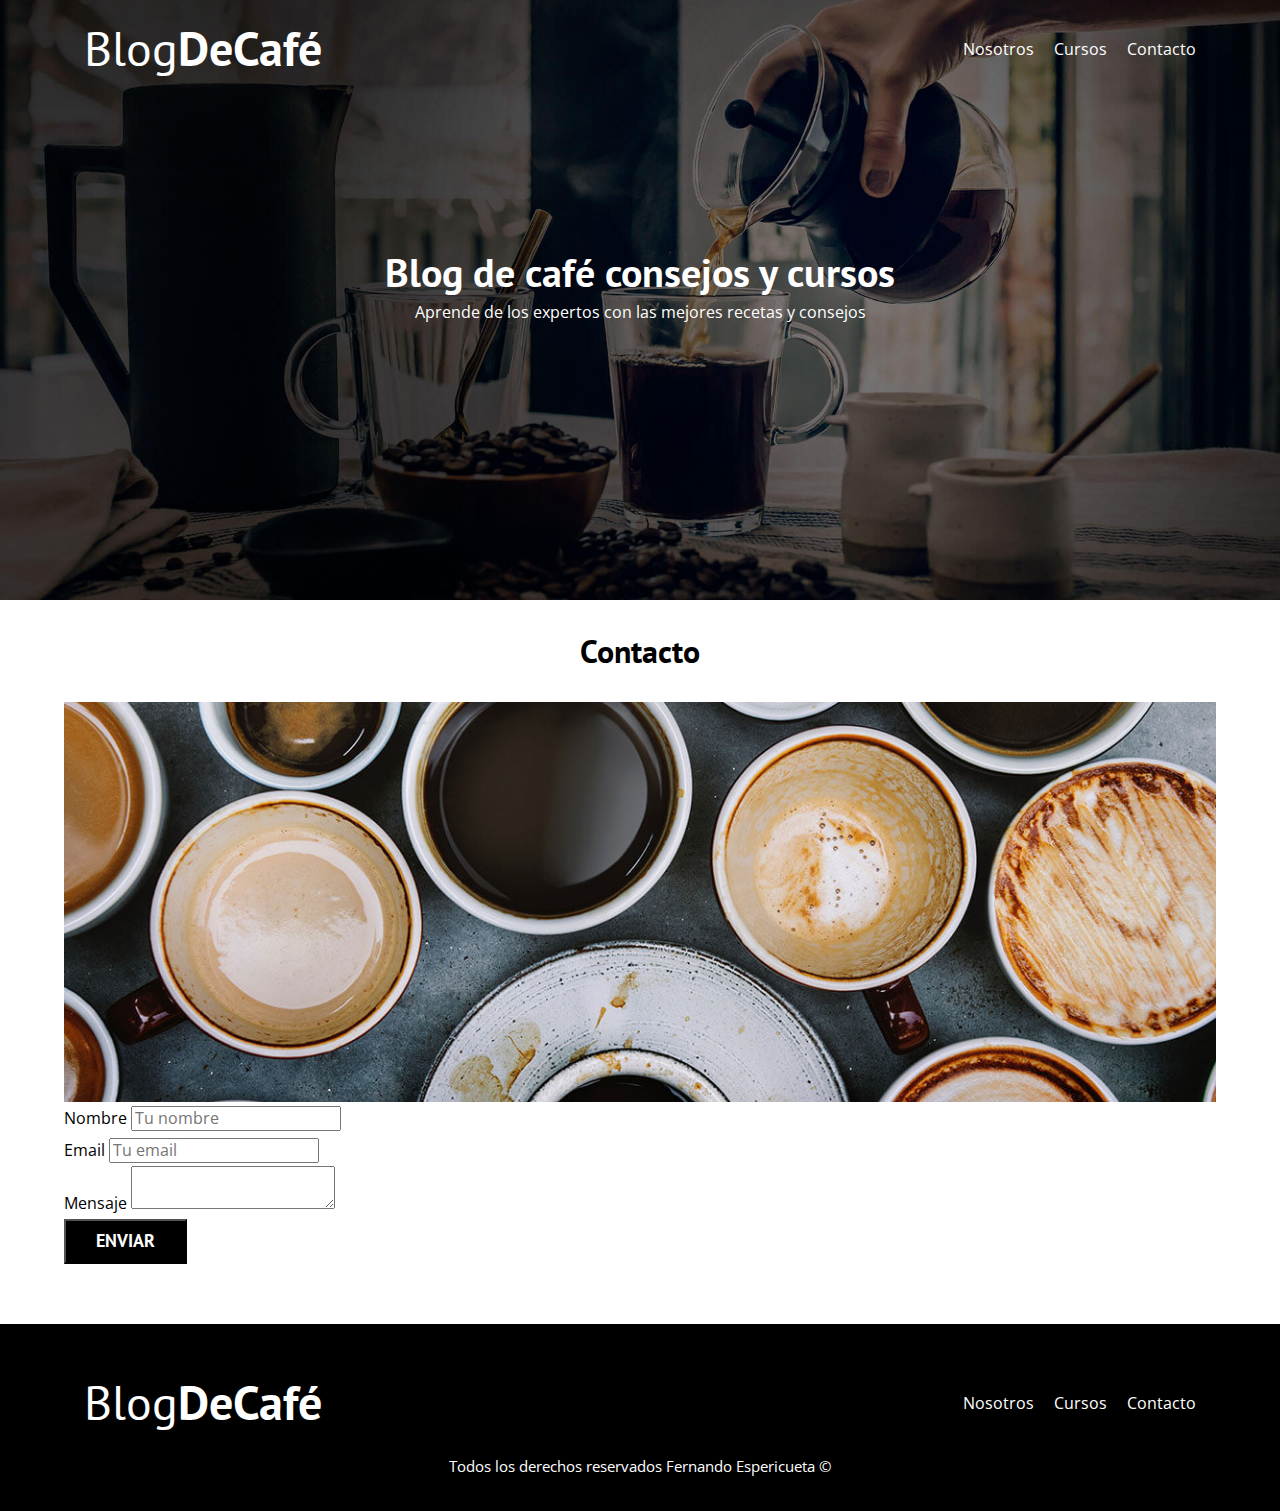
==== contacto.html @ 7c95ba6c "HTML para la página de contacto" ====
<!DOCTYPE html>
<html lang="en">

<head>
    <meta charset="UTF-8">
    <meta http-equiv="X-UA-Compatible" content="IE=edge">
    <meta name="viewport" content="width=device-width, initial-scale=1.0">
    <title>Blog de café</title>
    <link rel="stylesheet" href="/css/normalize.css">
    <link rel="preconnect" href="https://fonts.googleapis.com">
    <link rel="preconnect" href="https://fonts.gstatic.com" crossorigin>
    <link href="https://fonts.googleapis.com/css2?family=Open+Sans&family=PT+Sans:wght@400;700&display=swap"
        rel="stylesheet">
    <link rel="stylesheet" href="/css/style.css">
</head>

<body>
    <header class="header">
        <div class="contenedor">
            <div class="barra">
                <a class="logo" href="index.html">
                    <h1 class="logo__nombre no-margin centrar-texto">Blog<span class="logo__bold">DeCafé</span></h1>
                </a>
                <nav class="navegacion centrar-texto">
                    <a href="nosotros.html" class="navegacion__enlace">Nosotros</a>
                    <a href="cursos.html" class="navegacion__enlace">Cursos</a>
                    <a href="contacto.html" class="navegacion__enlace">Contacto</a>
                </nav>
            </div>
        </div>
        <div class="header__texto centrar-texto">
            <h2 class="no-margin">Blog de café consejos y cursos</h2>
            <p class="no-margin">Aprende de los expertos con las mejores recetas y consejos</p>
        </div>
    </header>

    <main class="contenedor">
        <h3 class="centrar-texto">Contacto</h3>

        <div class="contacto-bg"></div>

        <form class="formulario">
            <div class="campo">
                <label for="nombre">Nombre</label>
                <input type="text" placeholder="Tu nombre" id="nombre">
            </div>

            <div class="campo">
                <label for="email">Email</label>
                <input type="email" placeholder="Tu email" id="email">
            </div>

            <div class="campo">
                <label for="mensaje">Mensaje</label>
                <textarea id="mensaje"></textarea>
            </div>

            <div class="campo">
                <input type="submit" value="enviar" class="boton boton--primario">
            </div>
        </form>

    </main>

    <footer class="footer">
        <div class="contenedor">
            <div class="barra">
                <a class="logo" href="index.html">
                    <h1 class="logo__nombre no-margin centrar-texto">Blog<span class="logo__bold">DeCafé</span></h1>
                </a>
                <nav class="navegacion centrar-texto">
                    <a href="nosotros.html" class="navegacion__enlace">Nosotros</a>
                    <a href="cursos.html" class="navegacion__enlace">Cursos</a>
                    <a href="contacto.html" class="navegacion__enlace">Contacto</a>
                </nav>
            </div>
        </div>
        <p class="centrar-texto derechos">Todos los derechos reservados Fernando Espericueta ©</p>
    </footer>

</body>

</html>
---- css/style.css ----
:root {
    --fuenteHeading: 'PT Sans', sans-serif;
    --fuenteParrafos: 'Open Sans', sans-serif;
    
    --primario: #784D3C;
    --claro: #E1E1E1;
    --blanco: #FFF;
    --negro: #000;   
}

html {
    box-sizing: border-box;
    font-size: 62.5%;
}

*, *:before, *:after {
    box-sizing: inherit;
}

body {
    font-family: var(--fuenteParrafos);
    font-size: 1.6rem;
    line-height: 2;
}

/* Globales */

.contenedor {
    width: min(90%, 120rem);
    margin: 0 auto;
}

a {
    text-decoration: none;
}

h1, h2, h3, h4 {
    font-family: var(--fuenteHeading);
    line-height: 1.2;
}

h1 {
    font-size: 4.8rem;
}

h2 {
    font-size: 4rem;
}

h3 {
    font-size: 3.2rem;
}

h4 {
    font-size: 2.8rem;
}

img {
    max-width: 100%;
}

/* Utilidades */
.no-margin {
    margin: 0;
}

.no-padding {
    padding: 0;
}

.centrar-texto {
    text-align: center;
}

.header {
    background-image: url(/img/banner.jpg);
    height: 60rem;
    background-size: cover;
    background-repeat: no-repeat;
    background-position: center center;
}

.header__texto {
    color: var(--blanco);
    margin: 5rem;
}

@media (min-width: 768px) {
    .header__texto {
        margin-top: 15rem;
    }
}

@media (min-width: 768px) {
    .barra {
        display: flex;
        align-items: center;
        justify-content: space-between;
    }
}

.barra {
    padding: 2rem;
}

.logo {
    color: var(--blanco);
}

.logo__nombre {
    font-weight: normal;
}

.logo__bold {
    font-weight: bold;
}

.navegacion__enlace {
    display: block;
    gap: 1rem;
    font-size: 1.8;
    color: var(--blanco);
}

@media (min-width: 768px) {
    .navegacion {
        display: flex;
        gap: 2rem;
    }
}

@media (min-width: 768px) {
    .contenido-principal {
        display: grid;
        grid-template-columns: 2fr 1fr;
        column-gap: 4rem;
    }
}

.entrada {
    border-bottom: 1px solid var(--claro);
    margin-bottom: 2rem;
}

.entrada:last-of-type {
    border: none;
    margin-bottom: 0;
}

.boton {
    display: block;
    font-family: var(--fuenteHeading);
    color: var(--blanco);
    text-align: center;
    padding: 1rem 3rem;
    font-size: 1.8rem;
    text-transform: uppercase;
    font-weight: bold;
    margin-bottom: 2rem;
}

@media (min-width: 768px) {
    .boton {
        display: inline-block;
    }
}

.boton--primario {
    background-color: var(--negro);
}

.boton--secundario {
    background-color: var(--primario);
}

.cursos {
    list-style: none;
}

.widget-curso {
    margin-bottom: 2rem;
    border-bottom: 1px solid var(--claro);
}

.widget-curso:last-of-type {
    border: none;
    margin-bottom: 0;
}

.widget-curso__label {
    font-family: var(--fuenteHeading);
    font-weight: bold;
}

.widget-curso__info {
    font-weight: normal;
}

.widget-curso__label,
.widget-curso__info {
    font-size: 2rem;
}

.footer {
    background-color: var(--negro);
    padding: 3rem 0;
    margin-top: 4rem;
}

/* Sobre nosotros */

@media (min-width: 768px) {
    .sobre-nosotros {
        display: grid;
        grid-template-columns: 1fr 1fr;
        column-gap: 2rem;
    }
}

/* Curso */

@media (min-width: 768px) {
    .curso {
        display: grid;
        grid-template-columns: 1fr 2fr;
        column-gap: 2rem;
    }
}

.curso {
    padding: 3rem 0;
    border-bottom: 1px solid var(--claro);
}

.curso:last-of-type {
    border: none;
}

.contacto-bg {
    background-image: url(/img/contacto.jpg);
    height: 40rem;
    background-size: cover;
    background-repeat: no-repeat;
}

.derechos {
    color: var(--blanco);
    font-size: 1.5rem;
    margin: 0;
}
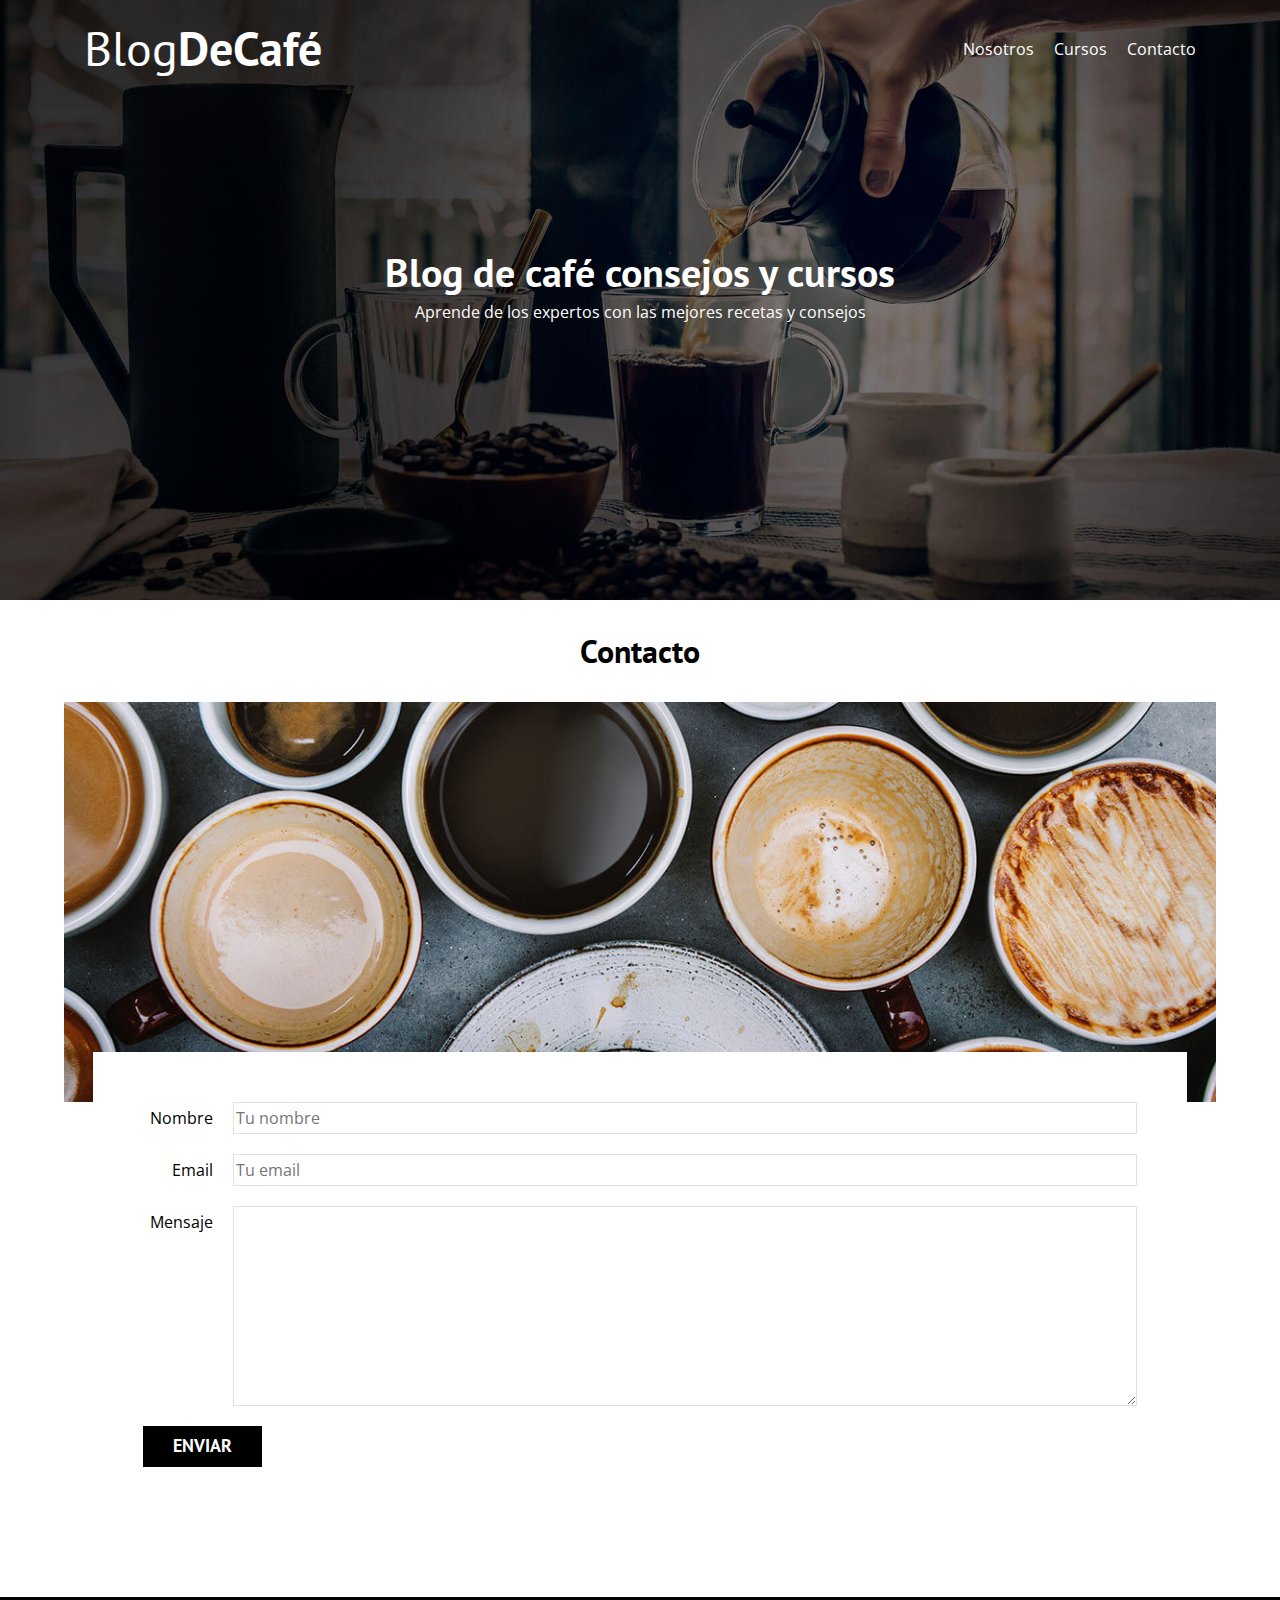
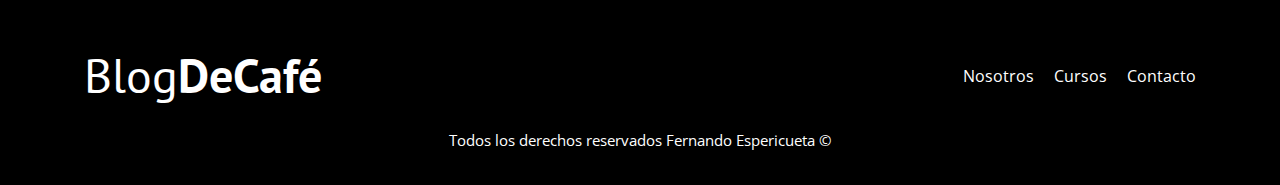
==== commit dba60ebf: "CSS al formulario de contacto" ====
--- a/contacto.html
+++ b/contacto.html
@@ -41,18 +41,18 @@
 
         <form class="formulario">
             <div class="campo">
-                <label for="nombre">Nombre</label>
-                <input type="text" placeholder="Tu nombre" id="nombre">
+                <label class="campo__label" for="nombre">Nombre</label>
+                <input class="campo__field" type="text" placeholder="Tu nombre" id="nombre">
             </div>
 
             <div class="campo">
-                <label for="email">Email</label>
-                <input type="email" placeholder="Tu email" id="email">
+                <label class="campo__label" for="email">Email</label>
+                <input class="campo__field" type="email" placeholder="Tu email" id="email">
             </div>
 
             <div class="campo">
-                <label for="mensaje">Mensaje</label>
-                <textarea id="mensaje"></textarea>
+                <label class="campo__label" for="mensaje">Mensaje</label>
+                <textarea class="campo__field campo__field--textarea" id="mensaje"></textarea>
             </div>
 
             <div class="campo">
--- a/css/style.css
+++ b/css/style.css
@@ -157,6 +157,11 @@
     text-transform: uppercase;
     font-weight: bold;
     margin-bottom: 2rem;
+    border: none;
+}
+
+.boton:hover {
+    cursor: pointer;
 }
 
 @media (min-width: 768px) {
@@ -247,4 +252,31 @@
     color: var(--blanco);
     font-size: 1.5rem;
     margin: 0;
+}
+
+.formulario {
+    background-color: var(--blanco);
+    margin: -5rem auto 0 auto;
+    width: 95%;
+    padding: 5rem;
+}
+
+.campo {
+    display: flex;
+    margin-bottom: 2rem;
+}
+
+.campo__label {
+    flex-basis: 9rem;
+    text-align: right;
+    padding-right: 2rem;
+}
+
+.campo__field {
+    flex: 1;
+    border: 1px solid var(--claro);
+}
+
+.campo__field--textarea {
+    height: 20rem;
 }